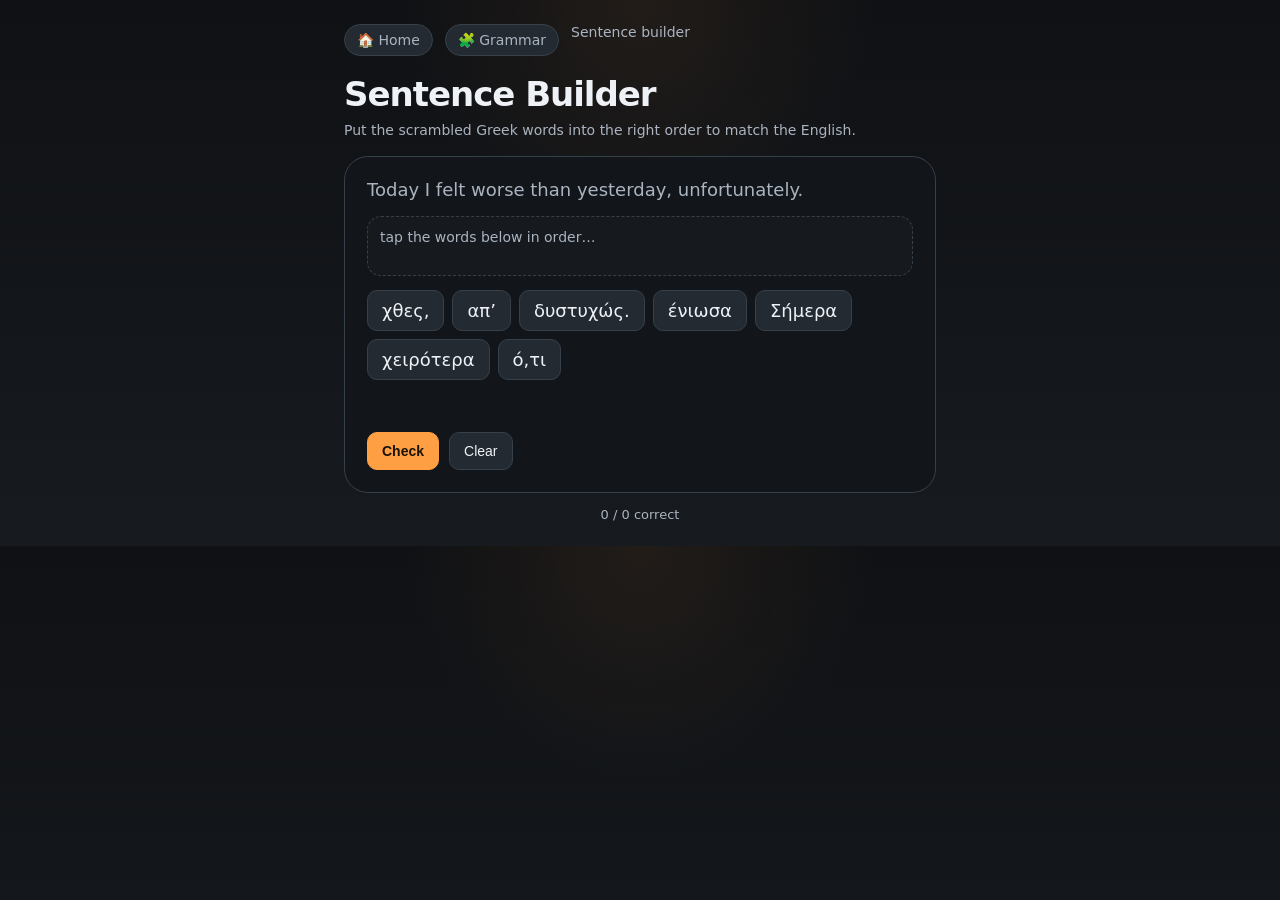
==== builder.html @ e958e786 "Suite: home hub + stats + streak, vocab SRS flashcards, sentence builder, micro trainers, trouble sp" ====
<!DOCTYPE html>
<html lang="en">
<head>
  <meta charset="UTF-8" />
  <meta name="viewport" content="width=device-width, initial-scale=1.0" />
  <title>Greek — Sentence Builder</title>
  <style>
    :root { --bg:#111315; --panel:#1b1f24; --panel2:#232a31; --text:#eef2f7; --muted:#aab4c0; --border:#36404a; --accent:#ff9f43; --good:#8ee28e; --bad:#ff8f8f; --shadow:0 12px 34px rgba(0,0,0,.28); }
    * { box-sizing:border-box; }
    body { margin:0; font-family:Inter,system-ui,sans-serif; background:radial-gradient(circle at top,rgba(255,159,67,.08),transparent 28%),linear-gradient(180deg,#0f1114,#171a1f); color:var(--text); }
    .wrap { max-width:640px; margin:0 auto; padding:24px; }
    .nav { display:flex; gap:12px; margin-bottom:18px; font-size:14px; flex-wrap:wrap; }
    .nav a { color:var(--muted); text-decoration:none; border:1px solid var(--border); padding:7px 12px; border-radius:999px; background:var(--panel2); }
    .nav a:hover { color:var(--text); }
    h1 { font-size:clamp(24px,4vw,34px); margin:0 0 8px; letter-spacing:-.03em; }
    .sub { color:var(--muted); font-size:14px; margin-bottom:18px; }
    button { border:1px solid var(--border); background:var(--panel2); color:var(--text); border-radius:10px; font-size:14px; padding:10px 14px; cursor:pointer; }
    button:hover { border-color:var(--accent); }
    .btn-primary { background:var(--accent); color:#1a1205; border-color:var(--accent); font-weight:700; }
    .card { border:1px solid var(--border); border-radius:24px; background:#12161b; padding:22px; }
    .prompt-en { font-size:18px; color:var(--muted); margin-bottom:16px; }
    .answer-zone { min-height:60px; border:1px dashed var(--border); border-radius:14px; padding:12px; display:flex; flex-wrap:wrap; gap:8px; align-content:flex-start; margin-bottom:14px; background:rgba(255,255,255,.02); }
    .answer-zone.ok { border-color:var(--good); border-style:solid; background:rgba(142,226,142,.08); }
    .answer-zone.bad { border-color:var(--bad); border-style:solid; background:rgba(255,143,143,.08); }
    .answer-zone:empty::before { content:'tap the words below in order…'; color:var(--muted); font-size:14px; }
    .bank { display:flex; flex-wrap:wrap; gap:8px; }
    .tile { font-size:18px; padding:9px 14px; border-radius:10px; border:1px solid var(--border); background:var(--panel2); cursor:pointer; user-select:none; }
    .tile:hover { border-color:var(--accent); }
    .tile.placed { font-weight:700; }
    .controls { display:flex; gap:10px; margin-top:16px; flex-wrap:wrap; }
    .feedback { margin-top:14px; font-weight:700; min-height:22px; }
    .feedback.ok { color:var(--good); } .feedback.bad { color:var(--bad); }
    .correct-line { color:var(--muted); font-size:15px; margin-top:6px; }
    .score { color:var(--muted); font-size:13px; margin-top:14px; text-align:center; }
  </style>
</head>
<body>
  <div class="wrap">
    <div class="nav"><a href="index.html">🏠 Home</a><a href="grammar.html">🧩 Grammar</a><span style="color:var(--muted)">Sentence builder</span></div>
    <h1>Sentence Builder</h1>
    <div class="sub">Put the scrambled Greek words into the right order to match the English.</div>
    <div id="root"></div>
  </div>

  <script src="greekgrammar.data.js"></script>
  <script>
  (function () {
    // Build a pool of full Greek sentences from the grammar items.
    var pool = [];
    (window.GRAMMAR || []).forEach(function (p) {
      p.items.forEach(function (it) {
        var raw = it.text.replace(/\s*\([^)]+\)\s*$/, '');           // drop trailing cue
        var full = raw.replace('{b}', it.answer).replace(/\s+/g, ' ').trim();
        var words = full.split(' ');
        if (words.length >= 4 && words.length <= 11 && it.answer.indexOf(' ') === -1) {
          pool.push({ words: words, en: it.en, full: full });
        }
      });
    });

    var root = document.getElementById('root');
    var state = { q: null, placed: [], bank: [], checked: false, score: 0, n: 0 };
    function esc(s) { return String(s).replace(/[&<>"]/g, function (c) { return { '&': '&amp;', '<': '&lt;', '>': '&gt;', '"': '&quot;' }[c]; }); }
    function shuffle(a) { var c = a.slice(); for (var i = c.length - 1; i > 0; i--) { var j = Math.floor(Math.random() * (i + 1)); var t = c[i]; c[i] = c[j]; c[j] = t; } return c; }

    function newQuestion() {
      state.q = pool[Math.floor(Math.random() * pool.length)];
      state.placed = [];
      // bank holds {word, id} so duplicate words stay distinct
      state.bank = shuffle(state.q.words.map(function (w, i) { return { word: w, id: i }; }));
      // avoid an accidentally-correct shuffle
      if (state.bank.map(function (t) { return t.word; }).join(' ') === state.q.full) state.bank = shuffle(state.bank);
      state.checked = false;
      render();
    }

    function render() {
      var q = state.q;
      var zoneCls = state.checked ? (state.ok ? ' ok' : ' bad') : '';
      var placed = state.placed.map(function (t) { return '<span class="tile placed" data-place="' + t.id + '">' + esc(t.word) + '</span>'; }).join('');
      var bank = state.bank.map(function (t) { return '<span class="tile" data-bank="' + t.id + '">' + esc(t.word) + '</span>'; }).join('');
      root.innerHTML =
        '<div class="card"><div class="prompt-en">' + esc(q.en) + '</div>' +
        '<div class="answer-zone' + zoneCls + '" id="zone">' + placed + '</div>' +
        '<div class="bank" id="bank">' + bank + '</div>' +
        '<div class="feedback ' + (state.checked ? (state.ok ? 'ok' : 'bad') : '') + '">' +
          (state.checked ? (state.ok ? '✓ Correct!' : '✗ Not quite') : '') +
          (state.checked && !state.ok ? '<div class="correct-line">' + esc(q.full) + '</div>' : '') + '</div>' +
        '<div class="controls">' +
          (state.checked ? '<button class="btn-primary" id="nextBtn">Next →</button>' :
            '<button class="btn-primary" id="checkBtn"' + (state.placed.length === q.words.length ? '' : ' disabled') + '>Check</button><button id="clearBtn">Clear</button>') +
        '</div></div>' +
        '<div class="score">' + state.score + ' / ' + state.n + ' correct</div>';

      root.querySelectorAll('[data-bank]').forEach(function (b) { b.addEventListener('click', function () {
        if (state.checked) return;
        var id = +b.getAttribute('data-bank');
        var idx = state.bank.findIndex(function (t) { return t.id === id; });
        state.placed.push(state.bank.splice(idx, 1)[0]); render();
      }); });
      root.querySelectorAll('[data-place]').forEach(function (b) { b.addEventListener('click', function () {
        if (state.checked) return;
        var id = +b.getAttribute('data-place');
        var idx = state.placed.findIndex(function (t) { return t.id === id; });
        state.bank.push(state.placed.splice(idx, 1)[0]); render();
      }); });
      var cb = document.getElementById('checkBtn'); if (cb) cb.addEventListener('click', check);
      var clb = document.getElementById('clearBtn'); if (clb) clb.addEventListener('click', function () { state.bank = state.bank.concat(state.placed); state.placed = []; render(); });
      var nb = document.getElementById('nextBtn'); if (nb) nb.addEventListener('click', newQuestion);
    }

    function check() {
      var attempt = state.placed.map(function (t) { return t.word; }).join(' ');
      state.ok = attempt === state.q.full;
      state.checked = true; state.n += 1; if (state.ok) state.score += 1;
      render();
    }

    if (!pool.length) { root.innerHTML = '<div style="color:var(--muted)">No sentences available.</div>'; return; }
    newQuestion();
  })();
  </script>
</body>
</html>
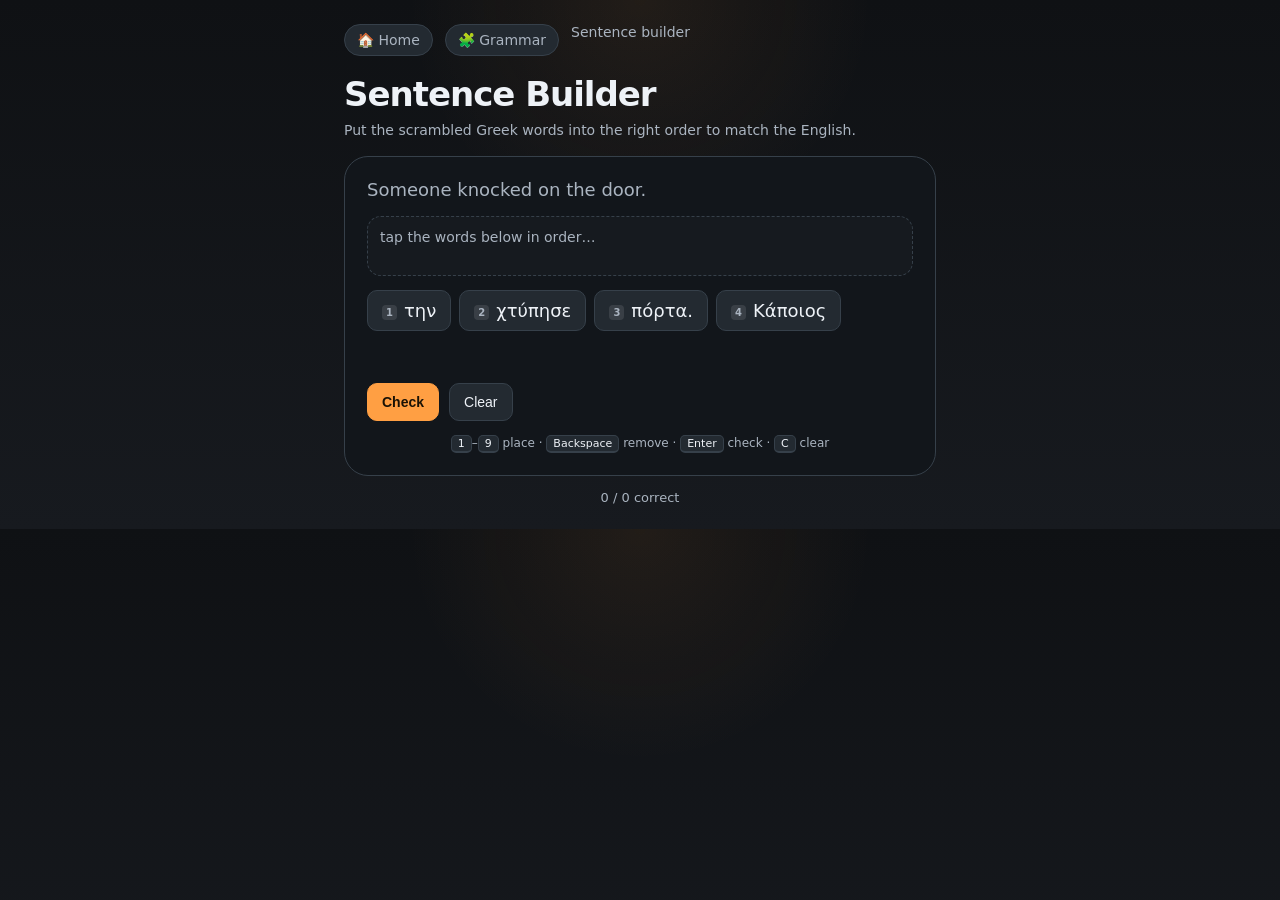
==== commit 120d309b: "Verbs: word-list ratings seed the review schedule (seeded flag, real drills win); Builder: keyboard " ====
--- a/builder.html
+++ b/builder.html
@@ -27,6 +27,9 @@
     .tile { font-size:18px; padding:9px 14px; border-radius:10px; border:1px solid var(--border); background:var(--panel2); cursor:pointer; user-select:none; }
     .tile:hover { border-color:var(--accent); }
     .tile.placed { font-weight:700; }
+    .tile .tk { display:inline-block; min-width:15px; height:15px; line-height:15px; text-align:center; margin-right:7px; padding:0 3px; border-radius:4px; background:rgba(255,255,255,.10); font-size:10px; font-weight:700; color:var(--muted); vertical-align:middle; }
+    .kbd-hint { text-align:center; color:var(--muted); font-size:12px; margin-top:14px; }
+    kbd { display:inline-block; padding:1px 6px; border:1px solid var(--border); border-bottom-width:2px; border-radius:5px; background:var(--panel2); font-family:inherit; font-size:11px; color:var(--text); }
     .controls { display:flex; gap:10px; margin-top:16px; flex-wrap:wrap; }
     .feedback { margin-top:14px; font-weight:700; min-height:22px; }
     .feedback.ok { color:var(--good); } .feedback.bad { color:var(--bad); }
@@ -78,7 +81,10 @@
       var q = state.q;
       var zoneCls = state.checked ? (state.ok ? ' ok' : ' bad') : '';
       var placed = state.placed.map(function (t) { return '<span class="tile placed" data-place="' + t.id + '">' + esc(t.word) + '</span>'; }).join('');
-      var bank = state.bank.map(function (t) { return '<span class="tile" data-bank="' + t.id + '">' + esc(t.word) + '</span>'; }).join('');
+      var bank = state.bank.map(function (t, i) { return '<span class="tile" data-bank="' + t.id + '">' + (i < 9 ? '<span class="tk">' + (i + 1) + '</span>' : '') + esc(t.word) + '</span>'; }).join('');
+      var hint = state.checked
+        ? '<kbd>Enter</kbd> next'
+        : '<kbd>1</kbd>–<kbd>9</kbd> place · <kbd>Backspace</kbd> remove · <kbd>Enter</kbd> check · <kbd>C</kbd> clear';
       root.innerHTML =
         '<div class="card"><div class="prompt-en">' + esc(q.en) + '</div>' +
         '<div class="answer-zone' + zoneCls + '" id="zone">' + placed + '</div>' +
@@ -89,25 +95,25 @@
         '<div class="controls">' +
           (state.checked ? '<button class="btn-primary" id="nextBtn">Next →</button>' :
             '<button class="btn-primary" id="checkBtn"' + (state.placed.length === q.words.length ? '' : ' disabled') + '>Check</button><button id="clearBtn">Clear</button>') +
-        '</div></div>' +
+        '</div>' +
+        '<div class="kbd-hint">' + hint + '</div></div>' +
         '<div class="score">' + state.score + ' / ' + state.n + ' correct</div>';
 
       root.querySelectorAll('[data-bank]').forEach(function (b) { b.addEventListener('click', function () {
-        if (state.checked) return;
-        var id = +b.getAttribute('data-bank');
-        var idx = state.bank.findIndex(function (t) { return t.id === id; });
-        state.placed.push(state.bank.splice(idx, 1)[0]); render();
+        if (state.checked) return; placeById(+b.getAttribute('data-bank'));
       }); });
       root.querySelectorAll('[data-place]').forEach(function (b) { b.addEventListener('click', function () {
-        if (state.checked) return;
-        var id = +b.getAttribute('data-place');
-        var idx = state.placed.findIndex(function (t) { return t.id === id; });
-        state.bank.push(state.placed.splice(idx, 1)[0]); render();
+        if (state.checked) return; unplaceById(+b.getAttribute('data-place'));
       }); });
       var cb = document.getElementById('checkBtn'); if (cb) cb.addEventListener('click', check);
-      var clb = document.getElementById('clearBtn'); if (clb) clb.addEventListener('click', function () { state.bank = state.bank.concat(state.placed); state.placed = []; render(); });
+      var clb = document.getElementById('clearBtn'); if (clb) clb.addEventListener('click', doClear);
       var nb = document.getElementById('nextBtn'); if (nb) nb.addEventListener('click', newQuestion);
     }
+
+    function placeById(id) { var i = state.bank.findIndex(function (t) { return t.id === id; }); if (i > -1) { state.placed.push(state.bank.splice(i, 1)[0]); render(); } }
+    function unplaceById(id) { var i = state.placed.findIndex(function (t) { return t.id === id; }); if (i > -1) { state.bank.push(state.placed.splice(i, 1)[0]); render(); } }
+    function unplaceLast() { if (state.placed.length) { state.bank.push(state.placed.pop()); render(); } }
+    function doClear() { state.bank = state.bank.concat(state.placed); state.placed = []; render(); }
 
     function check() {
       var attempt = state.placed.map(function (t) { return t.word; }).join(' ');
@@ -116,6 +122,15 @@
       render();
     }
 
+    document.addEventListener('keydown', function (e) {
+      if (!state.q) return;
+      if (state.checked) { if (e.key === 'Enter' || e.key === ' ') { e.preventDefault(); newQuestion(); } return; }
+      if (/^[1-9]$/.test(e.key)) { var i = +e.key - 1; if (i < state.bank.length) { e.preventDefault(); placeById(state.bank[i].id); } }
+      else if (e.key === 'Backspace') { e.preventDefault(); unplaceLast(); }
+      else if (e.key === 'Enter') { if (state.placed.length === state.q.words.length) { e.preventDefault(); check(); } }
+      else if (e.key === 'Escape' || e.key === 'c' || e.key === 'C') { e.preventDefault(); doClear(); }
+    });
+
     if (!pool.length) { root.innerHTML = '<div style="color:var(--muted)">No sentences available.</div>'; return; }
     newQuestion();
   })();
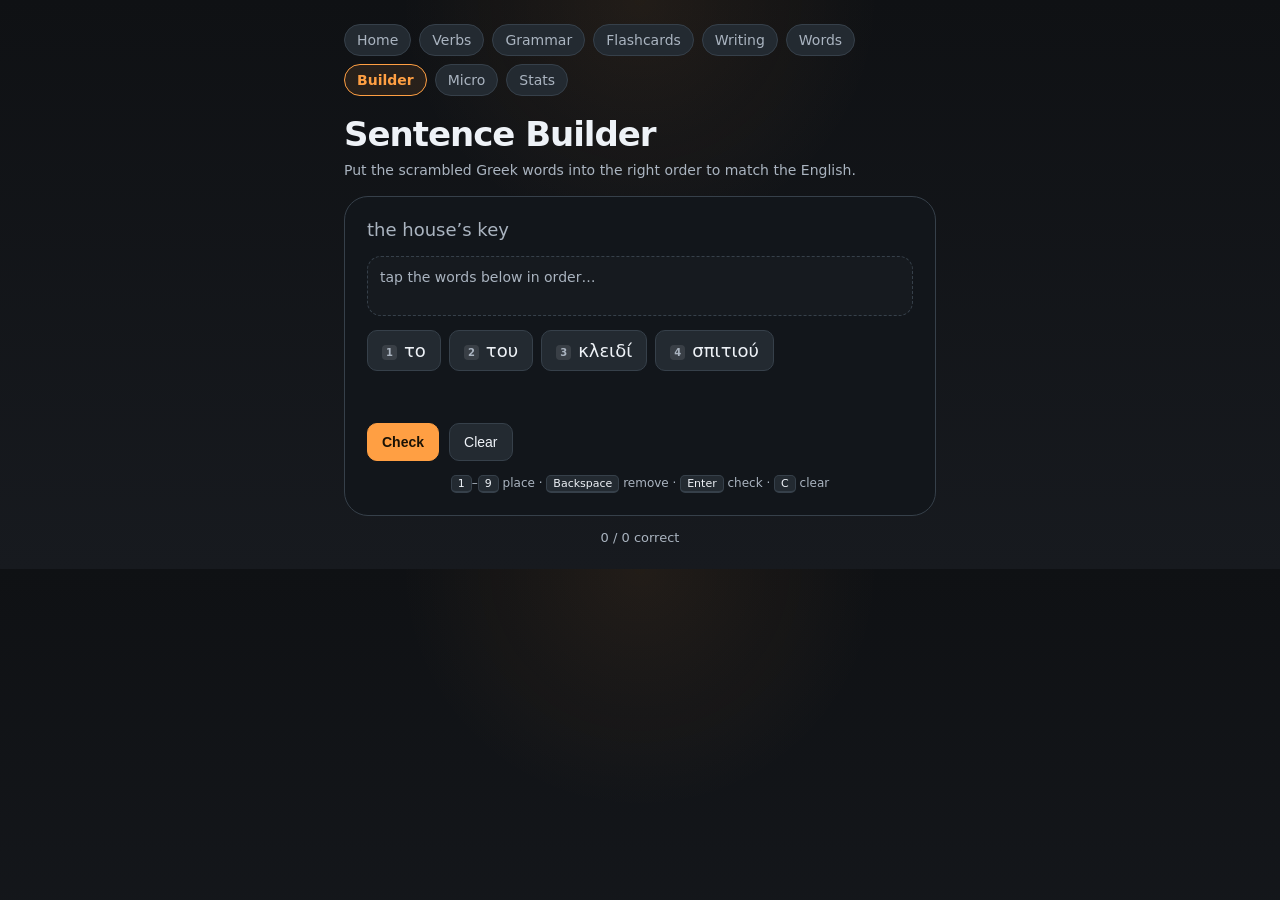
==== commit 5c2fcfe5: "Fix grading, SRS sync, streak, and filter bugs; add imperative + perfect tenses; CEFR/lemma tags, ex" ====
--- a/builder.html
+++ b/builder.html
@@ -4,14 +4,11 @@
   <meta charset="UTF-8" />
   <meta name="viewport" content="width=device-width, initial-scale=1.0" />
   <title>Greek — Sentence Builder</title>
+  <link rel="stylesheet" href="suite.css">
   <style>
-    :root { --bg:#111315; --panel:#1b1f24; --panel2:#232a31; --text:#eef2f7; --muted:#aab4c0; --border:#36404a; --accent:#ff9f43; --good:#8ee28e; --bad:#ff8f8f; --shadow:0 12px 34px rgba(0,0,0,.28); }
     * { box-sizing:border-box; }
     body { margin:0; font-family:Inter,system-ui,sans-serif; background:radial-gradient(circle at top,rgba(255,159,67,.08),transparent 28%),linear-gradient(180deg,#0f1114,#171a1f); color:var(--text); }
     .wrap { max-width:640px; margin:0 auto; padding:24px; }
-    .nav { display:flex; gap:12px; margin-bottom:18px; font-size:14px; flex-wrap:wrap; }
-    .nav a { color:var(--muted); text-decoration:none; border:1px solid var(--border); padding:7px 12px; border-radius:999px; background:var(--panel2); }
-    .nav a:hover { color:var(--text); }
     h1 { font-size:clamp(24px,4vw,34px); margin:0 0 8px; letter-spacing:-.03em; }
     .sub { color:var(--muted); font-size:14px; margin-bottom:18px; }
     button { border:1px solid var(--border); background:var(--panel2); color:var(--text); border-radius:10px; font-size:14px; padding:10px 14px; cursor:pointer; }
@@ -39,7 +36,7 @@
 </head>
 <body>
   <div class="wrap">
-    <div class="nav"><a href="index.html">🏠 Home</a><a href="grammar.html">🧩 Grammar</a><span style="color:var(--muted)">Sentence builder</span></div>
+    <div class="nav"><a href="index.html">Home</a><a href="verbs.html">Verbs</a><a href="grammar.html">Grammar</a><a href="flashcards.html">Flashcards</a><a href="vocab.html">Writing</a><a href="words.html">Words</a><span class="here">Builder</span><a href="micro.html">Micro</a><a href="stats.html">Stats</a></div>
     <h1>Sentence Builder</h1>
     <div class="sub">Put the scrambled Greek words into the right order to match the English.</div>
     <div id="root"></div>
--- a/suite.css
+++ b/suite.css
@@ -0,0 +1,29 @@
+/* Greek suite — shared design tokens + navigation bar.
+ * Loaded by every page BEFORE its inline <style>, so pages can override
+ * any variable inline if they intentionally deviate. */
+:root {
+  --bg: #111315;
+  --panel: #1b1f24;
+  --panel2: #232a31;
+  --text: #eef2f7;
+  --muted: #aab4c0;
+  --border: #36404a;
+  --accent: #ff9f43;
+  --accent-strong: #ff9f43;
+  --good: #8ee28e;
+  --warn: #ffd84d;
+  --bad: #ff8f8f;
+  --shadow: 0 12px 34px rgba(0,0,0,.28);
+}
+
+/* Common navigation bar. The current page is a <span class="here">. */
+.nav { display: flex; gap: 8px; align-items: center; margin-bottom: 18px; font-size: 14px; flex-wrap: wrap; }
+.nav a {
+  color: var(--muted); text-decoration: none; border: 1px solid var(--border);
+  padding: 7px 12px; border-radius: 999px; background: var(--panel2);
+}
+.nav a:hover { color: var(--text); border-color: var(--accent); }
+.nav .here {
+  color: var(--accent); border: 1px solid var(--accent); padding: 7px 12px;
+  border-radius: 999px; background: rgba(255,159,67,.10); font-weight: 600;
+}
